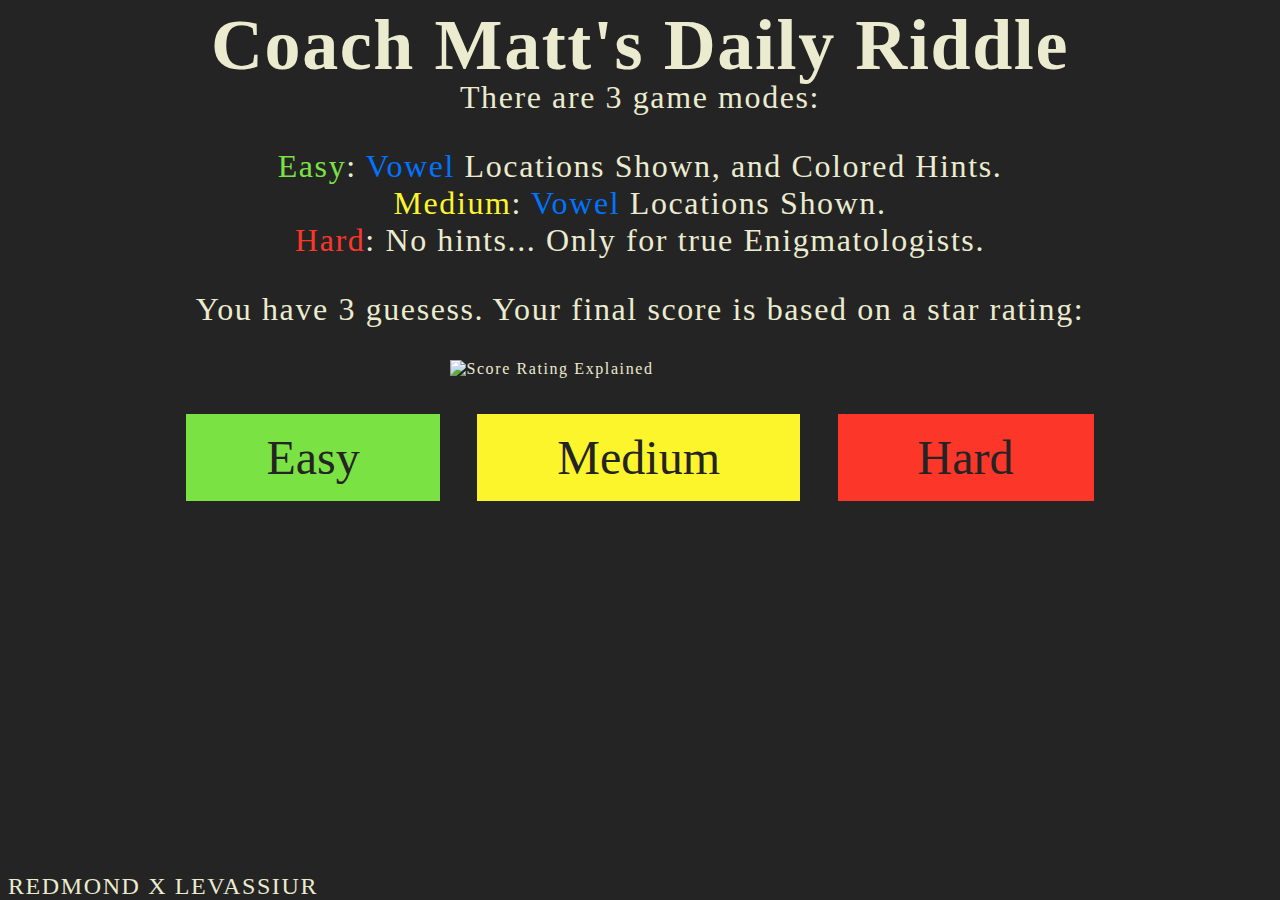
==== index.html @ b72796fb "test_1" ====
<!DOCTYPE html>
<html lang="en">
<head>
    <!--FORMATTING STUFF-->
    <meta charset="UTF-8">
    <meta http-equiv="X-UA-Compatible" content="IE=edge">
    <meta name="viewport" content="width=device-width, initial-scale=1.0">

    <!--FONT + CSS-->
    <link href="https://fonts.googleapis.com/css?family=Bebas+Neue">
    <link rel="stylesheet" href="index_stylesheet.css">

    <!--TITLE + FAVICON-->
    <title>CMDR</title>
    <link rel="icon" type="image/x-icon" href="images/favicon.png">
</head>
<body>

    <!--HEADER + INTRO-->
    <h1>Coach Matt's Daily Riddle</h1>
    <p>There are 3 game modes:</p>
    <p><span class="easy">Easy</span>: <span class="vowels">Vowel</span> Locations Shown, and Colored Hints.<br> 
        <span class="medium">Medium</span>: <span class="vowels">Vowel</span> Locations Shown.<br> 
        <span class="hard">Hard</span>: No hints... Only for true Enigmatologists.</p>

    <!--SCORE + DIAGRAM-->
    <p>You have 3 guesess. Your final score is based on a star rating:</p>
    <img src="images/scores.png" alt="Score Rating Explained" class="center">

    <br>
    <br>

    <!--BUTTONS + SIGNATURE-->
    <div class="container">
        <a href="easy.html"><button class="button ebutton">Easy</button></a>
        <a href="medium.html"><button class="button mbutton">Medium</button></a>
        <a href="hard.html"><button class="button hbutton">Hard</button></a>
    </div>

    <footer>REDMOND X LEVASSIUR</footer>
</body>
</html>
---- index_stylesheet.css ----
/*ITEM STYLING*/
h1 {
    font-size: 4.5rem;
    text-align: center;
    margin-top: -0.25rem;
    margin-bottom: -2.5rem;
}

p {
    font-size: 2rem;
    text-align: center;
}

body {
    background-color: #242424;
    font-family: Bebas Neue;
    color: #EBEBCF;
    letter-spacing: 0.1rem;
}

footer {
    font-size: 1.5rem;
    position: absolute;
    bottom: 0;
    left: 1;
}

/*CLASS STYLING*/

.easy {
    color: #7AE243;
}

.medium {
    color: #FCF52C;
}

.hard {
    color: #FC372A;
}

.vowels {
    color: #0073FF;
}

.center {
    display: block;
    margin-left: auto;
    margin-right: auto;
    width: 30%;
}

.container {
    text-align: center;
}

.button {
    border: none;
    color:#242424;
    text-align: center;
    text-decoration: none;
    display: inline-block;
    font-size: 3rem;
    font-family: Bebas Neue;
    padding: 1rem 5rem;
}

/*INDIVIDUAL BUTTON STYLING*/
.ebutton {
    background-color: #7AE243;
    margin-right: 2rem;
}

.ebutton:hover {
    background-color: #242424;
    color: #7AE243;
}

.mbutton {
    background-color: #FCF52C;
    margin-right: 2rem;
}

.mbutton:hover {
    background-color: #242424;
    color: #FCF52C;
}

.hbutton {
    background-color: #FC372A;
}

.hbutton:hover {
    background-color: #242424;
    color: #FC372A;
}

/*DYNAMIC FOR MOBILE STUFF*/
/*FORMATTING FOR ANYTHING SMALLER THAN 883PX*/
@media screen and (max-width: 900px) {
    h1 {
        font-size: 3rem;
        margin-bottom: -1rem;
    }
    p {
        font-size: 1.5rem;
    }
    .button {
        font-size: 2rem;
        padding: 0.5rem 3rem;
    }
    footer {
        font-size: 1rem;
        position: relative;
        margin-top: 1rem;
    }
}

/*FORMATTING FOR ANYTHING SMALLER THAN 650PX*/
@media screen and (max-width: 460px) {
    h1 {
        font-size: 2rem;
    }
    p {
        font-size: 0.8rem;
    }
    .button {
        font-size: 1rem;
        margin-right: 1rem;
        padding: 0.5rem 1rem;
    }
    footer {
        margin-top: 1rem;
        font-size: 0.8rem;
        position: relative;
    }
}
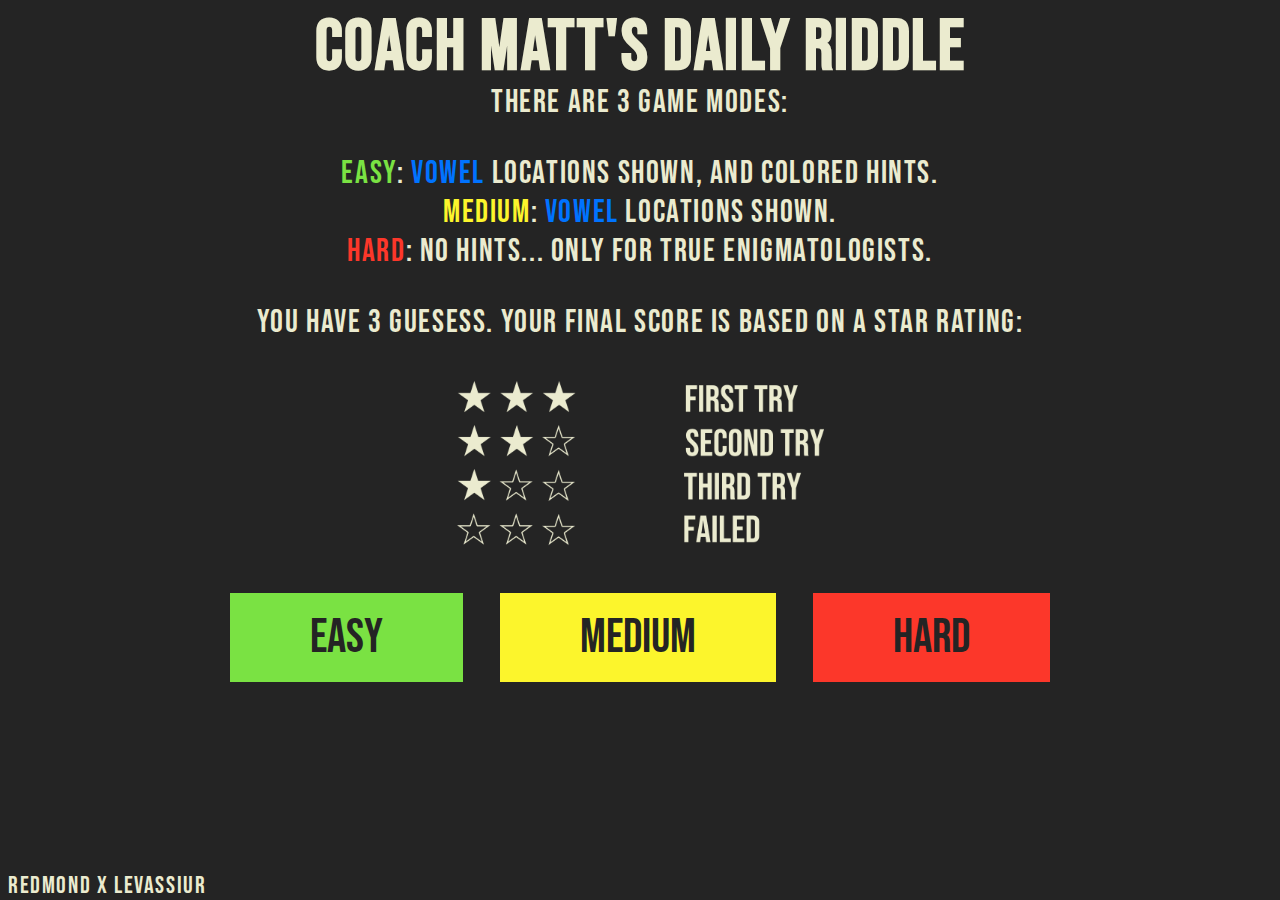
==== commit df142e48: "google fonts fix... v2" ====
--- a/index.html
+++ b/index.html
@@ -7,7 +7,7 @@
     <meta name="viewport" content="width=device-width, initial-scale=1.0">
 
     <!--FONT + CSS-->
-    <link href="https://fonts.googleapis.com/css?family=Bebas+Neue">
+    <link rel="stylesheet" href="https://fonts.googleapis.com/css?family=Bebas+Neue">
     <link rel="stylesheet" href="index_stylesheet.css">
 
     <!--TITLE + FAVICON-->
--- a/index_stylesheet.css
+++ b/index_stylesheet.css
@@ -1,3 +1,5 @@
+@import url(fonts.googleapis.com/css?family=Bebas+Neue);
+
 /*ITEM STYLING*/
 h1 {
     font-size: 4.5rem;
